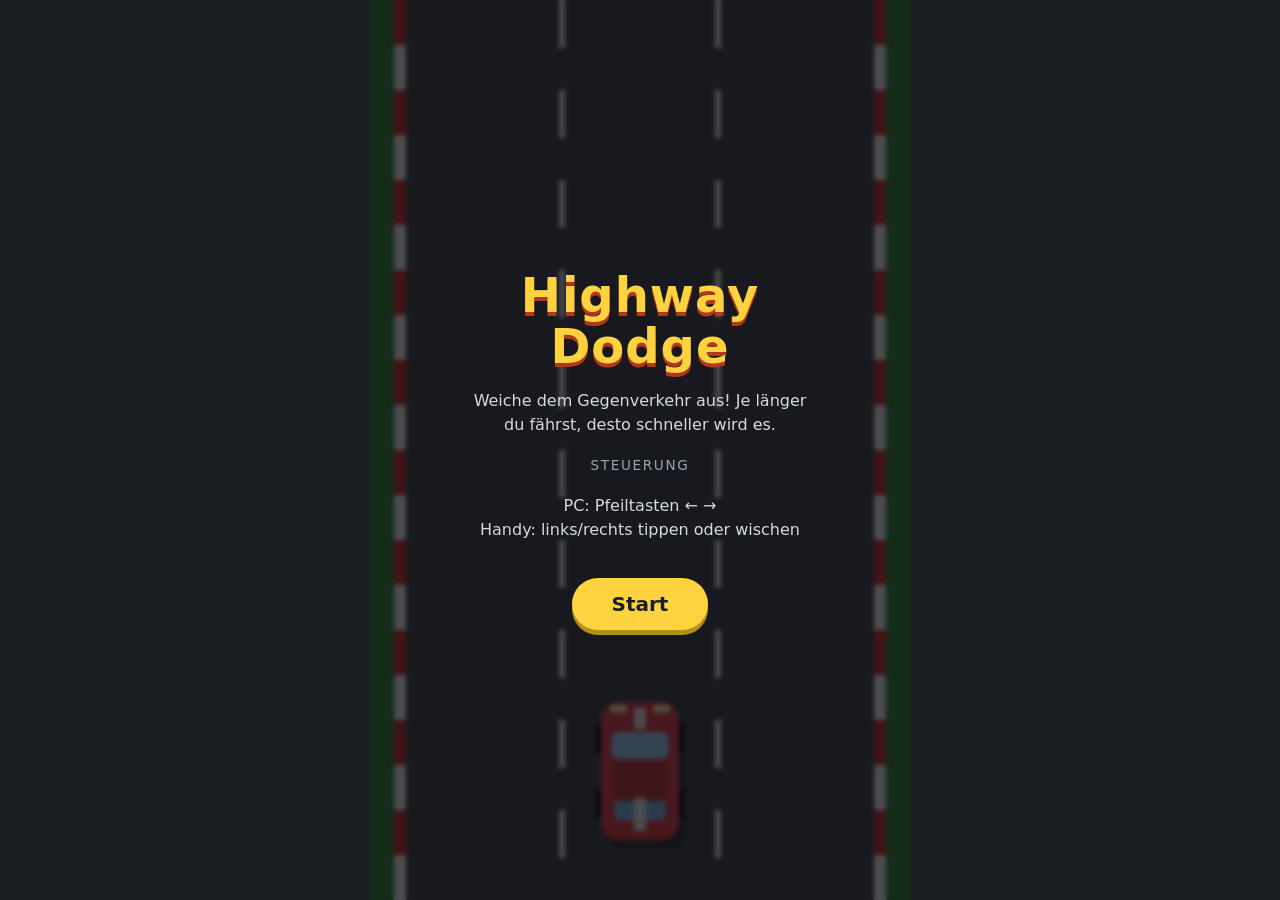
==== index.html @ 0484f5df "Add Highway Dodge browser car game Single-file canvas game: 3-lane vertically scrolling road, oncomi" ====
<!DOCTYPE html>
<html lang="de">
<head>
  <meta charset="UTF-8">
  <meta name="viewport" content="width=device-width, initial-scale=1, maximum-scale=1, user-scalable=no, viewport-fit=cover">
  <meta name="theme-color" content="#1b1f24">
  <title>Highway Dodge</title>
  <style>
    * { box-sizing: border-box; margin: 0; padding: 0; }

    html, body {
      height: 100%;
      background: #1b1f24;
      color: #fff;
      font-family: system-ui, -apple-system, "Segoe UI", Roboto, sans-serif;
      overflow: hidden;
      overscroll-behavior: none;
      -webkit-user-select: none;
      user-select: none;
      -webkit-tap-highlight-color: transparent;
    }

    #wrap {
      position: fixed;
      inset: 0;
      display: flex;
      align-items: center;
      justify-content: center;
    }

    #game {
      position: relative;
      /* Hochformat: auf breiten Bildschirmen begrenzen */
      width: min(100vw, calc(100dvh * 0.6));
      height: 100dvh;
      max-height: 100vh;
    }
    @supports not (height: 100dvh) {
      #game { width: min(100vw, calc(100vh * 0.6)); height: 100vh; }
    }

    canvas {
      display: block;
      width: 100%;
      height: 100%;
      touch-action: none;
    }

    .overlay {
      position: absolute;
      inset: 0;
      display: flex;
      flex-direction: column;
      align-items: center;
      justify-content: center;
      gap: 18px;
      padding: 24px;
      text-align: center;
      background: rgba(10, 12, 16, 0.72);
      backdrop-filter: blur(2px);
    }
    .hidden { display: none; }

    h1 {
      font-size: clamp(2rem, 9vw, 3rem);
      line-height: 1.05;
      letter-spacing: 0.02em;
      color: #ffd23f;
      text-shadow: 0 4px 0 #b3361f;
    }
    h2 { font-size: clamp(1.8rem, 8vw, 2.4rem); color: #ff5a4e; }

    p { font-size: 1rem; line-height: 1.5; color: #d6dbe1; max-width: 22em; }
    .big { font-size: 2.6rem; font-weight: 800; color: #fff; }
    .label { font-size: 0.85rem; text-transform: uppercase; letter-spacing: 0.12em; color: #9aa4b0; }
    .new-record { color: #ffd23f; font-weight: 700; }

    button {
      font: inherit;
      font-size: 1.25rem;
      font-weight: 700;
      padding: 14px 40px;
      border: none;
      border-radius: 999px;
      background: #ffd23f;
      color: #1b1f24;
      cursor: pointer;
      box-shadow: 0 5px 0 #b38f1a;
      touch-action: manipulation;
    }
    button:active { transform: translateY(3px); box-shadow: 0 2px 0 #b38f1a; }
    button:focus-visible { outline: 3px solid #fff; outline-offset: 3px; }
  </style>
</head>
<body>
  <div id="wrap">
    <div id="game">
      <canvas id="canvas"></canvas>

      <div id="startScreen" class="overlay">
        <h1>Highway<br>Dodge</h1>
        <p>Weiche dem Gegenverkehr aus! Je länger du fährst, desto schneller wird es.</p>
        <p class="label">Steuerung</p>
        <p>PC: Pfeiltasten ← →<br>Handy: links/rechts tippen oder wischen</p>
        <p id="startHighscore" class="label"></p>
        <button id="startBtn">Start</button>
      </div>

      <div id="gameOverScreen" class="overlay hidden">
        <h2>Game Over</h2>
        <div>
          <div class="label">Punkte</div>
          <div id="finalScore" class="big">0</div>
        </div>
        <p id="recordText"></p>
        <button id="restartBtn">Nochmal spielen</button>
      </div>
    </div>
  </div>

  <script>
  (() => {
    'use strict';

    // ---- Konstanten -------------------------------------------------------
    const W = 360;                  // logische Breite; Höhe ergibt sich aus dem Seitenverhältnis
    const LANES = 3;
    const SHOULDER = 24;            // Randstreifen links/rechts
    const ROAD_W = W - SHOULDER * 2;
    const LANE_W = ROAD_W / LANES;
    const CAR_W = 52;
    const CAR_H = 92;
    const START_SPEED = 260;        // Pixel pro Sekunde
    const MAX_SPEED = 900;
    const ACCEL = 9;                // Geschwindigkeitszuwachs pro Sekunde
    const HS_KEY = 'highwayDodgeHighscore';
    const ENEMY_COLORS = ['#3a86ff', '#8338ec', '#06d6a0', '#ff8c42', '#f72585', '#e9ecef'];

    // ---- DOM --------------------------------------------------------------
    const canvas = document.getElementById('canvas');
    const ctx = canvas.getContext('2d');
    const startScreen = document.getElementById('startScreen');
    const gameOverScreen = document.getElementById('gameOverScreen');
    const startBtn = document.getElementById('startBtn');
    const restartBtn = document.getElementById('restartBtn');
    const finalScoreEl = document.getElementById('finalScore');
    const recordTextEl = document.getElementById('recordText');
    const startHighscoreEl = document.getElementById('startHighscore');

    // ---- Zustand ----------------------------------------------------------
    let H = 640;          // logische Höhe
    let scale = 1;        // Pixel pro logischer Einheit
    let state = 'start';  // 'start' | 'playing' | 'over'
    let speed, distance, roadOffset, spawnTimer, enemies, player, lastTime, shake;
    let highscore = loadHighscore();

    function loadHighscore() {
      try { return parseInt(localStorage.getItem(HS_KEY), 10) || 0; } catch { return 0; }
    }
    function saveHighscore(v) {
      try { localStorage.setItem(HS_KEY, String(v)); } catch { /* z. B. privater Modus */ }
    }

    const laneX = lane => SHOULDER + LANE_W * lane + LANE_W / 2;
    const score = () => Math.floor(distance / 20);

    // ---- Größe / Skalierung ----------------------------------------------
    function resize() {
      const rect = canvas.getBoundingClientRect();
      const dpr = Math.min(window.devicePixelRatio || 1, 3);
      canvas.width = Math.round(rect.width * dpr);
      canvas.height = Math.round(rect.height * dpr);
      scale = canvas.width / W;
      H = canvas.height / scale;
      if (player) player.y = H - CAR_H - 40;
      if (state !== 'playing') draw();
    }
    window.addEventListener('resize', resize);
    window.addEventListener('orientationchange', () => setTimeout(resize, 200));

    // ---- Spielablauf ------------------------------------------------------
    function reset() {
      speed = START_SPEED;
      distance = 0;
      roadOffset = 0;
      spawnTimer = 0.6;
      enemies = [];
      shake = 0;
      player = { lane: 1, x: laneX(1), y: H - CAR_H - 40 };
    }

    function startGame() {
      reset();
      state = 'playing';
      startScreen.classList.add('hidden');
      gameOverScreen.classList.add('hidden');
      lastTime = performance.now();
      requestAnimationFrame(loop);
    }

    function gameOver() {
      state = 'over';
      shake = 0.35;
      const s = score();
      finalScoreEl.textContent = s;
      if (s > highscore) {
        highscore = s;
        saveHighscore(s);
        recordTextEl.innerHTML = '<span class="new-record">Neuer Highscore!</span>';
      } else {
        recordTextEl.textContent = 'Highscore: ' + highscore;
      }
      // kurze Verzögerung, damit man den Crash sieht
      setTimeout(() => {
        gameOverScreen.classList.remove('hidden');
        restartBtn.focus();
      }, 450);
    }

    function steer(dir) {
      if (state !== 'playing') return;
      player.lane = Math.max(0, Math.min(LANES - 1, player.lane + dir));
    }

    // Gegner so platzieren, dass immer mindestens eine Spur frei bleibt
    function spawnEnemy() {
      const nearTop = enemies.filter(e => e.y < CAR_H * 2.2);
      const blocked = new Set(nearTop.map(e => e.lane));
      const free = [];
      for (let l = 0; l < LANES; l++) if (!blocked.has(l)) free.push(l);
      if (free.length <= 1) return false; // sonst wäre die Straße dicht
      const lane = free[Math.floor(Math.random() * free.length)];
      enemies.push({
        lane,
        x: laneX(lane),
        y: -CAR_H - 10,
        rel: 0.25 + Math.random() * 0.35,  // eigene Geschwindigkeit (relativ zur Straße)
        color: ENEMY_COLORS[Math.floor(Math.random() * ENEMY_COLORS.length)],
      });
      return true;
    }

    function update(dt) {
      if (state === 'playing') {
        speed = Math.min(MAX_SPEED, speed + ACCEL * dt);
        distance += speed * dt;
      }
      roadOffset = (roadOffset + speed * dt) % 60;

      // Spieler gleitet weich zur Zielspur
      const tx = laneX(player.lane);
      player.x += (tx - player.x) * Math.min(1, dt * 14);

      // Gegner bewegen
      for (const e of enemies) e.y += speed * (1 + e.rel) * dt;
      enemies = enemies.filter(e => e.y < H + CAR_H);

      if (state !== 'playing') return;

      // Gegner erzeugen – Abstand wird mit steigendem Tempo kürzer
      spawnTimer -= dt;
      if (spawnTimer <= 0) {
        const progress = (speed - START_SPEED) / (MAX_SPEED - START_SPEED);
        const base = 1.0 - progress * 0.55;
        spawnTimer = spawnEnemy() ? base * (0.6 + Math.random() * 0.7) : 0.1;
      }

      // Kollision (Hitbox etwas kleiner als die Grafik → fairer)
      const px = player.x - CAR_W / 2 + 5, py = player.y + 6;
      const pw = CAR_W - 10, ph = CAR_H - 12;
      for (const e of enemies) {
        const ex = e.x - CAR_W / 2 + 5, ey = e.y + 6;
        if (px < ex + pw && px + pw > ex && py < ey + ph && py + ph > ey) {
          gameOver();
          break;
        }
      }
    }

    // ---- Zeichnen ---------------------------------------------------------
    function roundRect(x, y, w, h, r) {
      ctx.beginPath();
      ctx.moveTo(x + r, y);
      ctx.arcTo(x + w, y, x + w, y + h, r);
      ctx.arcTo(x + w, y + h, x, y + h, r);
      ctx.arcTo(x, y + h, x, y, r);
      ctx.arcTo(x, y, x + w, y, r);
      ctx.closePath();
    }

    function drawRoad() {
      // Gras
      ctx.fillStyle = '#2f7d32';
      ctx.fillRect(0, 0, W, H);
      // Rand-Rüttelstreifen (rot/weiß)
      for (let y = -60 + roadOffset; y < H; y += 60) {
        ctx.fillStyle = '#d62828';
        ctx.fillRect(SHOULDER - 8, y, 8, 30);
        ctx.fillRect(W - SHOULDER, y, 8, 30);
        ctx.fillStyle = '#f1f1f1';
        ctx.fillRect(SHOULDER - 8, y + 30, 8, 30);
        ctx.fillRect(W - SHOULDER, y + 30, 8, 30);
      }
      // Asphalt
      ctx.fillStyle = '#3b3f45';
      ctx.fillRect(SHOULDER, 0, ROAD_W, H);
      // Spurmarkierungen
      ctx.fillStyle = '#e8e8e8';
      for (let l = 1; l < LANES; l++) {
        const x = SHOULDER + LANE_W * l - 2;
        for (let y = -60 + roadOffset; y < H; y += 60) ctx.fillRect(x, y, 4, 32);
      }
    }

    function drawCar(x, y, color, isPlayer) {
      const left = x - CAR_W / 2;
      // Schatten
      ctx.fillStyle = 'rgba(0,0,0,0.3)';
      roundRect(left + 4, y + 6, CAR_W, CAR_H, 12);
      ctx.fill();
      // Räder
      ctx.fillStyle = '#111';
      ctx.fillRect(left - 4, y + 14, 8, 20);
      ctx.fillRect(left + CAR_W - 4, y + 14, 8, 20);
      ctx.fillRect(left - 4, y + CAR_H - 34, 8, 20);
      ctx.fillRect(left + CAR_W - 4, y + CAR_H - 34, 8, 20);
      // Karosserie
      ctx.fillStyle = color;
      roundRect(left, y, CAR_W, CAR_H, 12);
      ctx.fill();
      // Front zeigt beim Spieler nach oben, bei Gegnern nach unten
      const frontTop = isPlayer;
      const wsY = frontTop ? y + 20 : y + CAR_H - 38;   // Windschutzscheibe
      const rwY = frontTop ? y + CAR_H - 26 : y + 12;   // Heckscheibe
      ctx.fillStyle = '#9fd3ff';
      roundRect(left + 7, wsY, CAR_W - 14, 18, 4);
      ctx.fill();
      ctx.fillStyle = '#7fb6e0';
      roundRect(left + 9, rwY, CAR_W - 18, 13, 3);
      ctx.fill();
      // Dach
      ctx.fillStyle = 'rgba(0,0,0,0.15)';
      roundRect(left + 8, frontTop ? y + 40 : y + 27, CAR_W - 16, CAR_H - 66, 5);
      ctx.fill();
      // Lichter
      const lightY = frontTop ? y + 2 : y + CAR_H - 7;
      ctx.fillStyle = '#fff6b0';
      ctx.fillRect(left + 6, lightY, 11, 5);
      ctx.fillRect(left + CAR_W - 17, lightY, 11, 5);
      const tailY = frontTop ? y + CAR_H - 6 : y + 1;
      ctx.fillStyle = '#ff2e2e';
      ctx.fillRect(left + 6, tailY, 10, 4);
      ctx.fillRect(left + CAR_W - 16, tailY, 10, 4);
      // Rennstreifen für den Spieler
      if (isPlayer) {
        ctx.fillStyle = 'rgba(255,255,255,0.85)';
        ctx.fillRect(x - 4, y + 4, 8, 14);
        ctx.fillRect(x - 4, y + 64, 8, CAR_H - 70);
      }
    }

    function drawHud() {
      ctx.fillStyle = 'rgba(0,0,0,0.45)';
      roundRect(8, 8, 130, 50, 10);
      ctx.fill();
      ctx.fillStyle = '#fff';
      ctx.font = 'bold 22px system-ui, sans-serif';
      ctx.textBaseline = 'top';
      ctx.textAlign = 'left';
      ctx.fillText(String(score()), 18, 13);
      ctx.font = '12px system-ui, sans-serif';
      ctx.fillStyle = '#c8ced6';
      ctx.fillText('HI ' + Math.max(highscore, score()), 18, 39);

      const kmh = Math.round(speed / 3);
      ctx.fillStyle = 'rgba(0,0,0,0.45)';
      roundRect(W - 108, 8, 100, 50, 10);
      ctx.fill();
      ctx.textAlign = 'right';
      ctx.fillStyle = '#ffd23f';
      ctx.font = 'bold 22px system-ui, sans-serif';
      ctx.fillText(String(kmh), W - 18, 13);
      ctx.font = '12px system-ui, sans-serif';
      ctx.fillStyle = '#c8ced6';
      ctx.fillText('km/h', W - 18, 39);
    }

    function draw() {
      if (!player) reset();
      ctx.setTransform(scale, 0, 0, scale, 0, 0);
      if (shake > 0) {
        ctx.translate((Math.random() - 0.5) * 10 * shake, (Math.random() - 0.5) * 10 * shake);
      }
      drawRoad();
      for (const e of enemies) drawCar(e.x, e.y, e.color, false);
      drawCar(player.x, player.y, '#e63946', true);
      if (state !== 'start') drawHud();
    }

    function loop(now) {
      const dt = Math.min(0.05, (now - lastTime) / 1000);
      lastTime = now;
      if (state === 'playing') {
        update(dt);
      } else if (shake > 0) {
        shake = Math.max(0, shake - dt);
      }
      draw();
      if (state === 'playing' || shake > 0) requestAnimationFrame(loop);
    }

    // ---- Eingabe ----------------------------------------------------------
    window.addEventListener('keydown', e => {
      if (e.key === 'ArrowLeft' || e.key === 'a' || e.key === 'A') { steer(-1); e.preventDefault(); }
      else if (e.key === 'ArrowRight' || e.key === 'd' || e.key === 'D') { steer(1); e.preventDefault(); }
      else if ((e.key === 'Enter' || e.key === ' ') && state === 'start') { startGame(); e.preventDefault(); }
    });

    // Touch/Maus: Wischen oder Tippen auf linke/rechte Hälfte
    let touchStart = null;
    canvas.addEventListener('pointerdown', e => {
      touchStart = { x: e.clientX, y: e.clientY };
      e.preventDefault();
    });
    canvas.addEventListener('pointerup', e => {
      if (!touchStart) return;
      const dx = e.clientX - touchStart.x;
      const dy = e.clientY - touchStart.y;
      touchStart = null;
      if (Math.abs(dx) > 30 && Math.abs(dx) > Math.abs(dy)) {
        steer(dx > 0 ? 1 : -1);            // Wischen
      } else {
        const rect = canvas.getBoundingClientRect();
        steer(e.clientX - rect.left < rect.width / 2 ? -1 : 1); // Tippen
      }
    });
    canvas.addEventListener('pointercancel', () => { touchStart = null; });
    canvas.addEventListener('contextmenu', e => e.preventDefault());

    startBtn.addEventListener('click', startGame);
    restartBtn.addEventListener('click', startGame);

    // ---- Init -------------------------------------------------------------
    if (highscore > 0) startHighscoreEl.textContent = 'Highscore: ' + highscore;
    resize();
  })();
  </script>
</body>
</html>
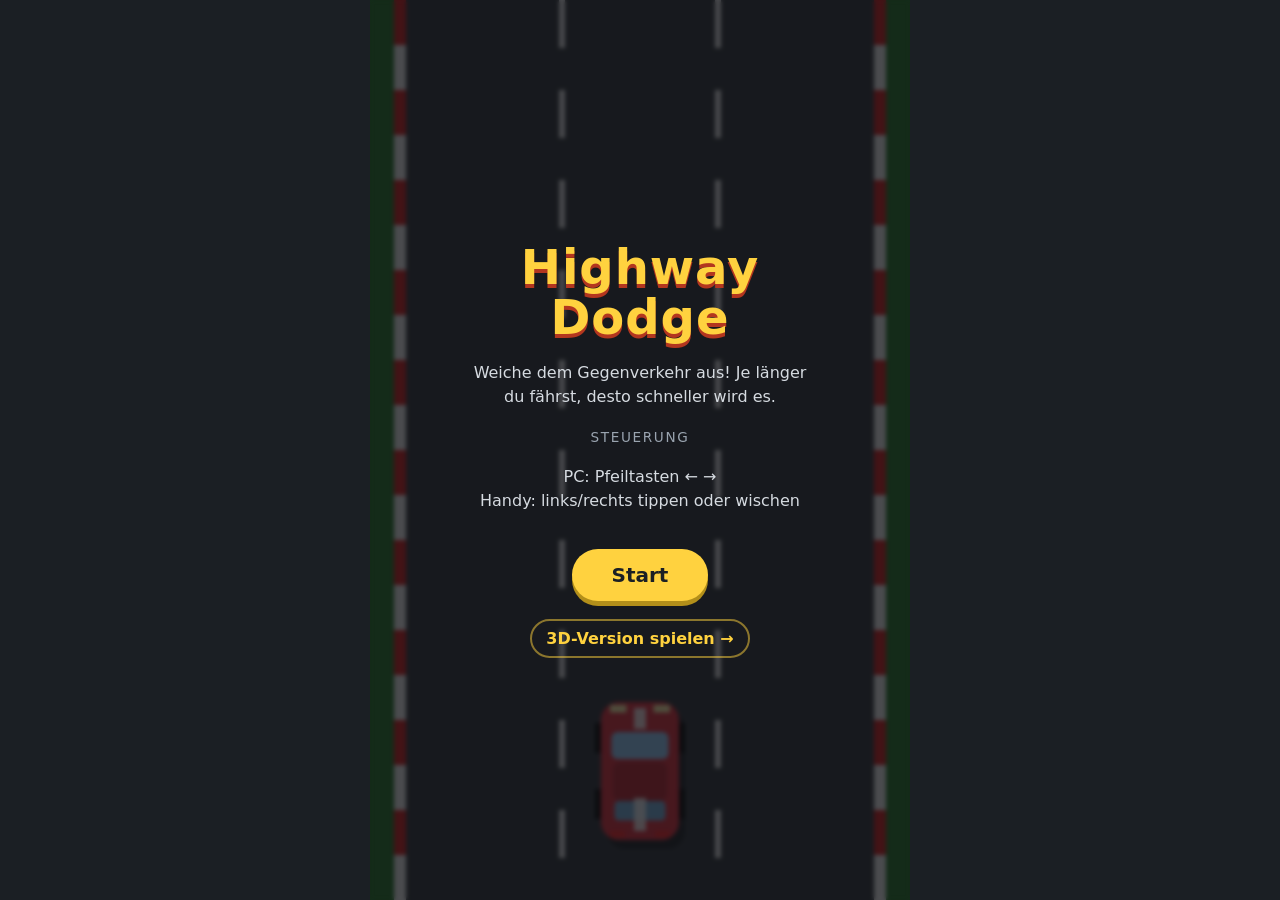
==== commit 93af5d56: "Add Highway Dodge 3D with realistic graphics New 3D endless highway racer in 3d/, built with Three.j" ====
--- a/index.html
+++ b/index.html
@@ -90,6 +90,16 @@
     }
     button:active { transform: translateY(3px); box-shadow: 0 2px 0 #b38f1a; }
     button:focus-visible { outline: 3px solid #fff; outline-offset: 3px; }
+
+    .link3d {
+      color: #ffd23f;
+      font-weight: 700;
+      text-decoration: none;
+      padding: 8px 14px;
+      border: 2px solid rgba(255, 210, 63, 0.5);
+      border-radius: 999px;
+    }
+    .link3d:focus-visible { outline: 3px solid #fff; outline-offset: 3px; }
   </style>
 </head>
 <body>
@@ -104,6 +114,7 @@
         <p>PC: Pfeiltasten ← →<br>Handy: links/rechts tippen oder wischen</p>
         <p id="startHighscore" class="label"></p>
         <button id="startBtn">Start</button>
+        <a class="link3d" href="3d/">3D-Version spielen →</a>
       </div>
 
       <div id="gameOverScreen" class="overlay hidden">
